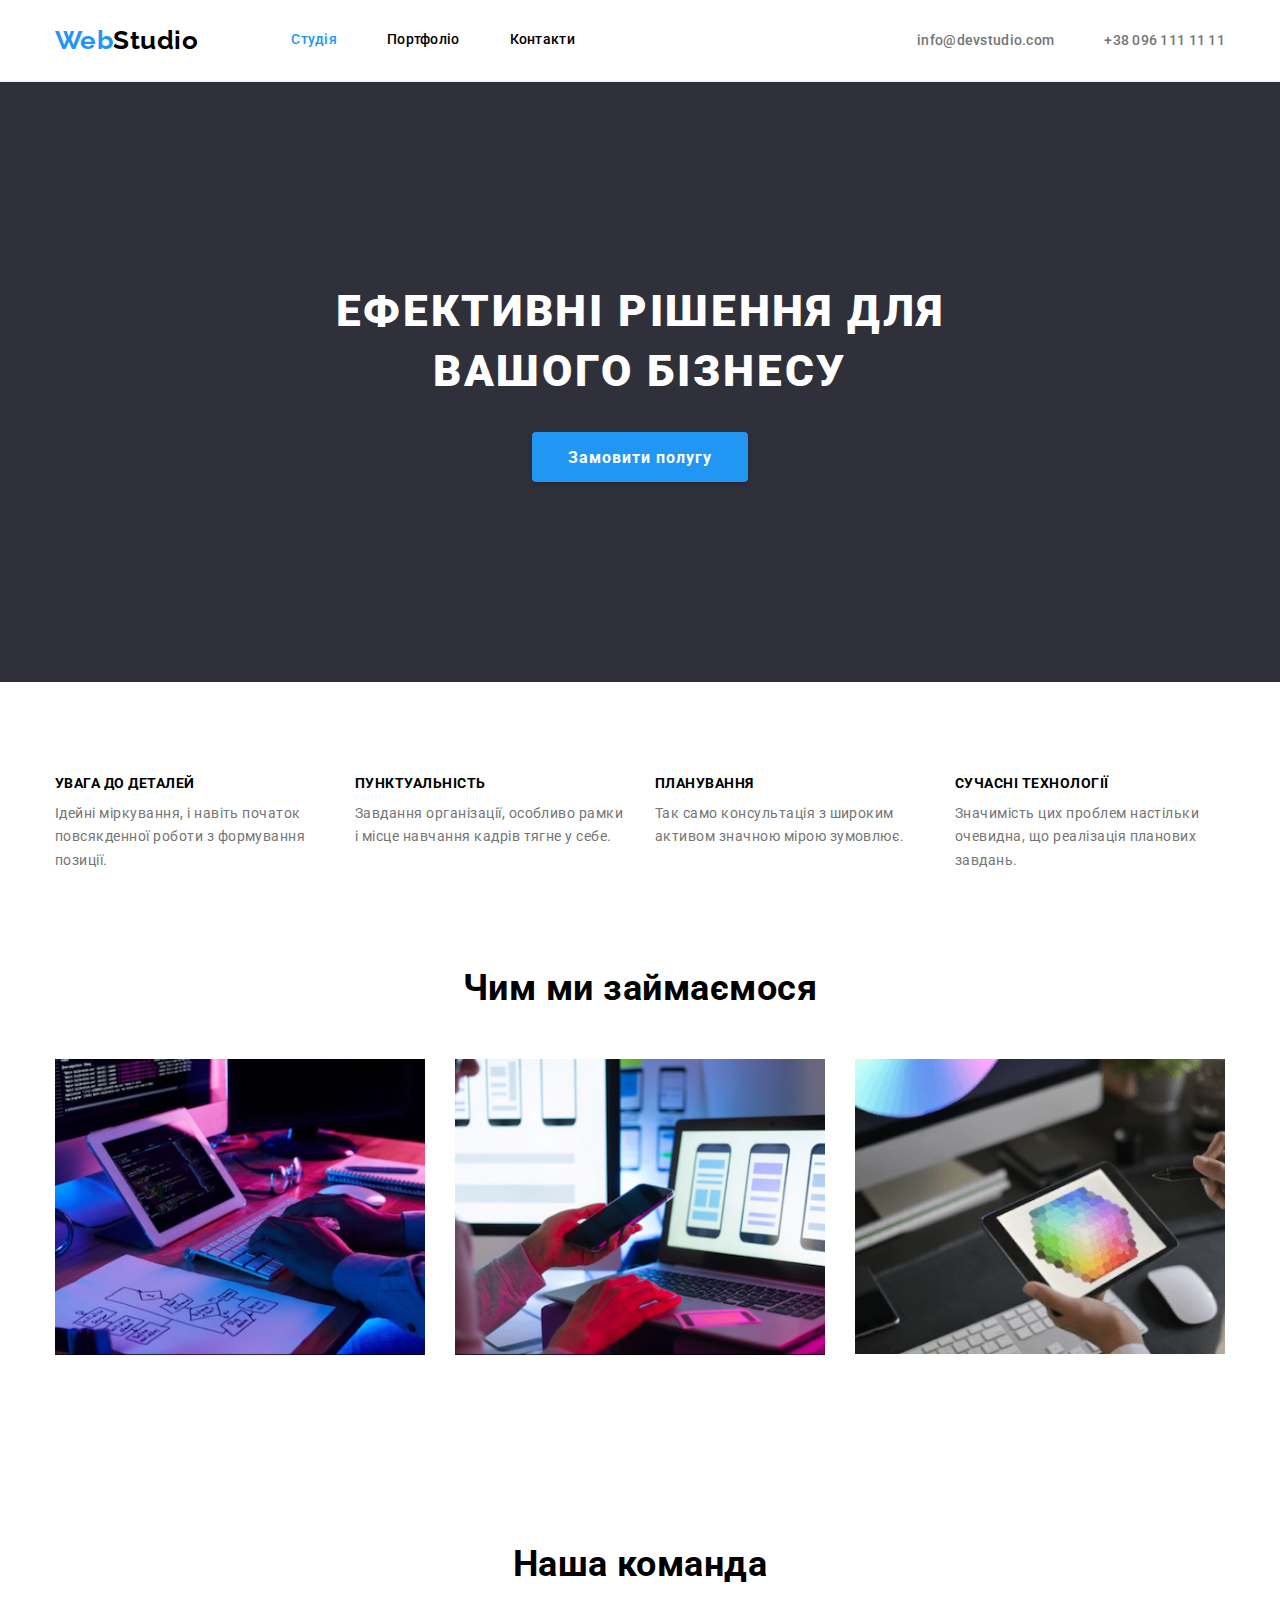
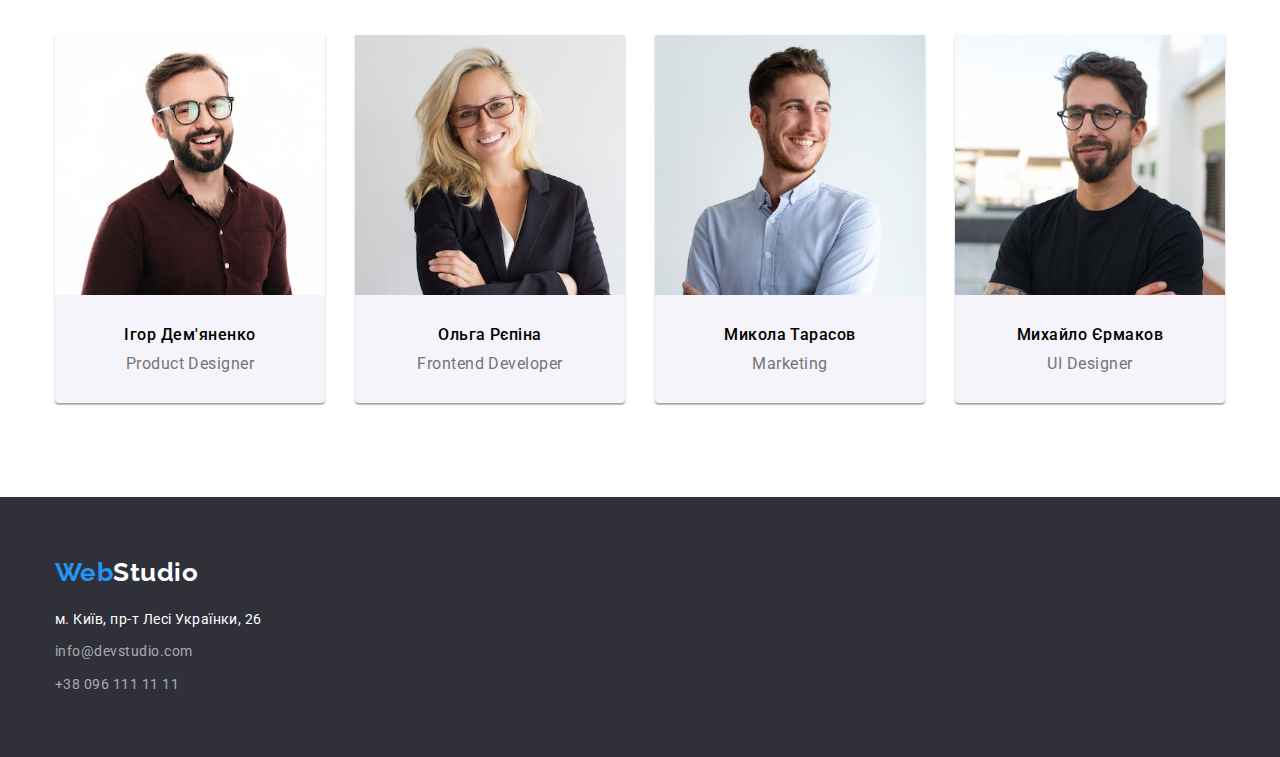
==== index.html @ ede7573f "hw3" ====
<!DOCTYPE html>
<html lang="uk">
  <head>
    <meta charset="UTF-8" />
    <meta http-equiv="X-UA-Compatible" content="IE=edge" />
    <meta name="viewport" content="width=device-width, initial-scale=1.0" />
    <title>Головна</title>
    <link rel="preconnect" href="https://fonts.googleapis.com" />
    <link rel="preconnect" href="https://fonts.gstatic.com" crossorigin />
    <link
      href="https://fonts.googleapis.com/css2?family=Oleo+Script&family=Raleway:wght@700&family=Roboto:wght@400;500;700;900&display=swap"
      rel="stylesheet"
    />
    <link
      rel="stylesheet"
      href="https://cdnjs.cloudflare.com/ajax/libs/modern-normalize/1.0.0/modern-normalize.min.css"
    />
    <link rel="stylesheet" href="./css/style.css" />
  </head>
  <body>
    <!-- Шапка сайту -->
    <header class="page-header">
      <div class="container">
        <nav class="main-nav">
          <a lang="en" href="./index.html" class="logo link"
            >Web<span class="logo-black">Studio</span></a
          >
          <ul class="site-nav">
            <li class="list item"><a href="./index.html" class="link current-page">Студія</a></li>
            <li class="list item"><a href="./portfolio.html" class="link">Портфоліо</a></li>
            <li class="list item"><a href="#" class="link">Контакти</a></li>
          </ul>

          <ul class="contacts">
            <li class="list item">
              <a href="mailto:info@devstudio.com" class="link text">info@devstudio.com</a>
            </li>
            <li class="list item">
              <a href="tel:+380961111111" class="link text">+38 096 111 11 11</a>
            </li>
          </ul>
        </nav>
      </div>
    </header>
    <main class="main">
      <!-- Герой -->
      <section class="hero">
        <div class="container">
          <h1 class="hero-title">
            Ефективні рішення для <br />
            Вашого бізнесу
          </h1>
          <button type="button" class="button-hero">Замовити полугу</button>
        </div>
      </section>
      <!-- Переваги -->
      <section class="section-benefits">
        <div class="container">
          <!-- <h2></h2> -->
          <ul class="benefits-list">
            <li class="list">
              <h3 class="title-benefits">Увага до деталей</h3>
              <p>Ідейні міркування, і навіть початок повсякденної роботи з формування позиції.</p>
            </li>
            <li class="list">
              <h3 class="title-benefits">Пунктуальність</h3>
              <p>Завдання організації, особливо рамки і місце навчання кадрів тягне у себе.</p>
            </li>
            <li class="list">
              <h3 class="title-benefits">Планування</h3>
              <p>Так само консультація з широким активом значною мірою зумовлює.</p>
            </li>
            <li class="list">
              <h3 class="title-benefits">Сучасні технології</h3>
              <p>Значимість цих проблем настільки очевидна, що реалізація планових завдань.</p>
            </li>
          </ul>
        </div>
      </section>
      <!-- Напрямки діяльності -->
      <section class="section">
        <div class="container">
          <h2 class="section-title">Чим ми займаємося</h2>
          <ul class="directions-list">
            <li class="list">
              <img src="./images/whatwedo/coding.jpg" alt="Пограмування" width="370" />
            </li>
            <li class="list">
              <img src="./images/whatwedo/uxuidesign.jpg" alt="Інтерфейсний дизайн" width="370" />
            </li>
            <li class="list">
              <img src="./images/whatwedo/design.jpg" alt="Дизайн-кольористика" width="370" />
            </li>
          </ul>
        </div>
      </section>
      <!-- Команда -->
      <section class="section-team">
        <div class="container">
          <h2 class="section-title">Наша команда</h2>
          <ul class="team-list">
            <li class="list">
              <img
                class="image-team"
                src="./images/team/demyanenko.jpg"
                alt="Ігор Дем'яненко"
                width="270"
              />
              <div class="teamtext">
                <h3 class="title-name">Ігор Дем'яненко</h3>
                <p>Product Designer</p>
              </div>
            </li>
            <li class="list">
              <img
                class="image-team"
                src="./images/team/repina.jpg"
                alt="Ольга Рєпіна"
                width="270"
              />
              <div class="teamtext">
                <h3 class="title-name">Ольга Рєпіна</h3>
                <p>Frontend Developer</p>
              </div>
            </li>

            <li class="list">
              <img
                class="image-team"
                src="./images/team/tarasov.jpg"
                alt="Микола Тарасов"
                width="270"
              />
              <div class="teamtext">
                <h3 class="title-name">Микола Тарасов</h3>
                <p>Marketing</p>
              </div>
            </li>
            <li class="list">
              <img
                class="image-team"
                src="./images/team/yermakov.jpg"
                alt="Михайло Єрмаков"
                width="270"
              />
              <div class="teamtext">
                <h3 class="title-name">Михайло Єрмаков</h3>
                <p>UI Designer</p>
              </div>
            </li>
          </ul>
        </div>
      </section>
    </main>
    <!-- Підвал -->
    <footer class="page-footer">
      <div class="container">
        <a lang="en" href="./index.html" class="logo link marginlogo"
          >Web<span class="logo-white">Studio</span></a
        >
        <address>
          <ul class="contacts-footer">
            <li class="list">
              <a href="https://goo.gl/maps/vKTNqKKZV2c1ERoq9" class="link whitetext"
                >м. Київ, пр-т Лесі Українки, 26</a
              >
            </li>
            <li class="list">
              <a href="mailto:info@devstudio.com" class="link text">info@devstudio.com</a>
            </li>
            <li class="list">
              <a href="tel:+380961111111" class="link text last">+38 096 111 11 11</a>
            </li>
          </ul>
        </address>
      </div>
    </footer>
  </body>
</html>
---- css/style.css ----
body {
  background-color: var(--Primary-color-background);
  color: var(--Primary-text-color);
  font-family: Roboto, sans-serif;
  letter-spacing: 0.03em;
}
.link {
  text-decoration: none;
}
.list {
  list-style: none;
}
.container {
  margin-left: auto;
  margin-right: auto;
  padding: 0px 15px;
  width: 1200px;
  /* outline: 2px solid tomato; */
}
h1,
h2,
h3,
ul,
p {
  margin: 0;
  padding: 0;
}
/* Основний колір тексту (заголовки, посилання меню) #212121 */
/* Вторинний колір текту (параграфи, контакти) #757575 */
/* Акцент       #2196F3 */
/* Акцент ховер #188CE8 */
/* Білий текст #FFFFFF */
/* Колір логотиу чорний #000000 */
/* Основний колір фону #F5F5F5 */
/* Вторинний колір фону  #F5F4FA */
/* Фон Hero #2F303A */
/* Колір номеру телефону і мейл внизу  rgba(255, 255, 255, 0.6) */
:root {
  --primary-text-color: #212121;
  --paragraph-text-color: #757575;
  --accent-color: #2196f3;
  --white-text-color: #ffffff;
  --black-color-logo: #000000;
  --primary-color-background: #f5f5f5;
  --secondary-color-background: #f5f4fa;
  --hero-footer-color-background: #2f303a;
  --mail-footer-color: rgba(255, 255, 255, 0.6);
  --accent-hover-color: #188ce8;
}

/* ЛОГО */
.logo {
  color: var(--accent-color);
  font-family: Raleway, sans-serif;
  font-weight: 700;
  font-size: 26px;
  line-height: 1.19;
}

.logo-black {
  color: var(--black-color-logo);
}
/* МЕНЮ */
.main-nav {
  display: flex;
  align-items: center;
}
.page-header {
  border-bottom: 1px solid #ececec;
  padding-top: 25px;
  padding-bottom: 25px;
}
.site-nav .link {
  color: var(--Primary-text-color);
  font-weight: 500;
  font-size: 14px;
  line-height: 1.14;
  letter-spacing: 0.02em;
  display: block;
}
.site-nav {
  display: flex;
  margin-left: 93px;
}
.site-nav .item {
  margin-right: 50px;
}
.site-nav .item:last-child {
  margin-right: 0px;
}
.site-nav .link:hover,
.site-nav .link:focus {
  color: var(--accent-color);
}
/* КОНТАКТИ НАВІГАЦІЯ */

.contacts .text {
  color: var(--paragraph-text-color);

  font-weight: 500;
  font-size: 14px;
  line-height: 1.14;
  letter-spacing: 0.02em;
}

.contacts .link:hover,
.contacts .link:focus {
  color: var(--accent-color);
}

.contacts {
  display: flex;
  margin-left: auto;
}

.contacts .item + .item {
  margin-left: 50px;
}
.link.current-page {
  color: var(--accent-color);
}

/* СЕКЦІЯ ХІРО */
.hero {
  background-color: var(--hero-footer-color-background);
  text-align: center;
  padding-top: 200px;
  padding-bottom: 200px;
}
.hero-title {
  color: var(--white-text-color);
  font-weight: 900;
  font-size: 44px;
  line-height: 1.36;
  letter-spacing: 0.06em;
  text-transform: uppercase;

  margin-bottom: 30px;
}

.button-hero {
  display: inline-block;
  color: var(--white-text-color);
  background-color: var(--accent-color);
  font-weight: 700;
  font-size: 16px;
  line-height: 1.88;
  letter-spacing: 0.06em;
  cursor: pointer;
  font-family: inherit;

  border-radius: 4px;
  border: 1px solid transparent;
  box-shadow: 0px 4px 4px rgba(0, 0, 0, 0.15);
  padding: 10px 32px;
  min-width: 216px;
  height: 50px;
}
.button-hero:hover,
.button-hero:focus {
  background-color: var(--accent-hover-color);
}
.hero-title-button {
  margin-bottom: 200px;
}
/* ПЕРЕВАГИ */
.title-benefits {
  font-weight: 700;
  font-size: 14px;
  line-height: 1.14;
  text-transform: uppercase;

  margin-bottom: 10px;
}
.section-benefits p {
  font-size: 14px;
  line-height: 1.71;
  min-width: 270px;
  min-height: 48px;
}
.section-benefits {
  padding-top: 94px;
  padding-bottom: 94px;
}
/* .section-benefits .list {
  text-align: ; */

.benefits-list {
  display: flex;
  gap: 30px;
}
/* НАПРЯМКИ ДІЯЛЬНОСТІ*/
.section-title {
  font-weight: 700;
  font-size: 36px;
  line-height: 1.17;
  margin-bottom: 50px;
  text-align: center;
}
.directions-list {
  display: flex;
  gap: 30px;
}
.section {
  padding-bottom: 94px;
}
.section img {
  display: block;
}
/* ФОН КОМАНДА */

.section-team .list {
  background-color: var(--secondary-color-background);
  box-shadow: 0px 1px 3px rgba(0, 0, 0, 0.12), 0px 1px 1px rgba(0, 0, 0, 0.14),
    0px 2px 1px rgba(0, 0, 0, 0.2);
  border-radius: 0px 0px 4px 4px;
  text-align: center;
}

.teamtext {
  padding: 30px 50px 30px 50px;
}
.title-name {
  font-weight: 500;
  font-size: 16px;
  line-height: 1.19;
  margin-bottom: 10px;
}
.section-team p {
  font-size: 16px;
  line-height: 1.19;
}
.section-team {
  padding-top: 94px;
  padding-bottom: 94px;
}
.team-list {
  display: flex;
  gap: 30px;
}
.image-team {
  display: block;
}
/* ПАРАГРАФИ */

.main p {
  color: var(--paragraph-text-color);
}

/* КОНТАКТИ ФУТЕР */
.page-footer {
  background-color: var(--hero-footer-color-background);
}
.marginlogo {
  margin-bottom: 20px;
  display: inline-block;
}
.logo-white {
  color: var(--white-text-color);
}
.whitetext {
  color: var(--white-text-color);

  font-size: 14px;
  line-height: 1.71;
  font-style: normal;
  display: inline-block;
  margin-bottom: 9px;
}

.whitetext:hover,
.whitetext:focus {
  color: var(--accent-color);
}
.contacts-footer .text {
  color: rgba(255, 255, 255, 0.6);

  font-size: 14px;
  line-height: 1.71;
  font-style: normal;
  display: inline-block;
  margin-bottom: 9px;
}
.contacts-footer .last {
  margin-bottom: 0px;
}
.contacts-footer .text:hover,
.contacts-footer .text:focus {
  color: var(--accent-color);
}
.page-footer {
  padding-top: 60px;
  padding-bottom: 60px;
}
/* ПОРТФОЛІО СТОРІНКА */
/* КНОПКИ */
.button-filter {
  color: var(--primary-text-color);
  background-color: var(--secondary-color-background);
  cursor: pointer;
  font-weight: 500;
  font-size: 16px;
  line-height: 1.62;
  font-family: inherit;
  padding: 6px 22px;
  border: 2px solid transparent;
  border-radius: 4px;
}
.button-filter:hover,
.button-filter:focus {
  color: var(--primary-text-color);
  border: 2px solid var(--accent-color);
}

.button-filter:active {
  background-color: var(--accent-color);
  color: var(--white-text-color);
}
/* Портфоліо  */

.section-portfolio h2 {
  font-weight: 700;
  font-size: 18px;
  line-height: 2;
  color: var(--primary-text-color);
  margin-bottom: 4px;
}
.section-portfolio p {
  font-size: 16px;
  line-height: 1.87;
}

.filter-list {
  display: flex;
  justify-content: center;
  margin-bottom: 50px;
}

.filter-list .list {
  margin-right: 8px;
}
.filter-list .list:last-child {
  margin-right: 0px;
}
.portfolio-all {
  padding-top: 94px;
  padding-bottom: 94px;
}
.portfolio-item {
  display: flex;
  flex-wrap: wrap;
  gap: 30px;
}

.portfolio-item .list {
  background: #ffffff;
  border: 1px solid #eeeeee;
  width: 370px;
}

.item-text {
  padding-left: 24px;
  padding-top: 20px;
  padding-bottom: 20px;
  padding-right: 24px;
}
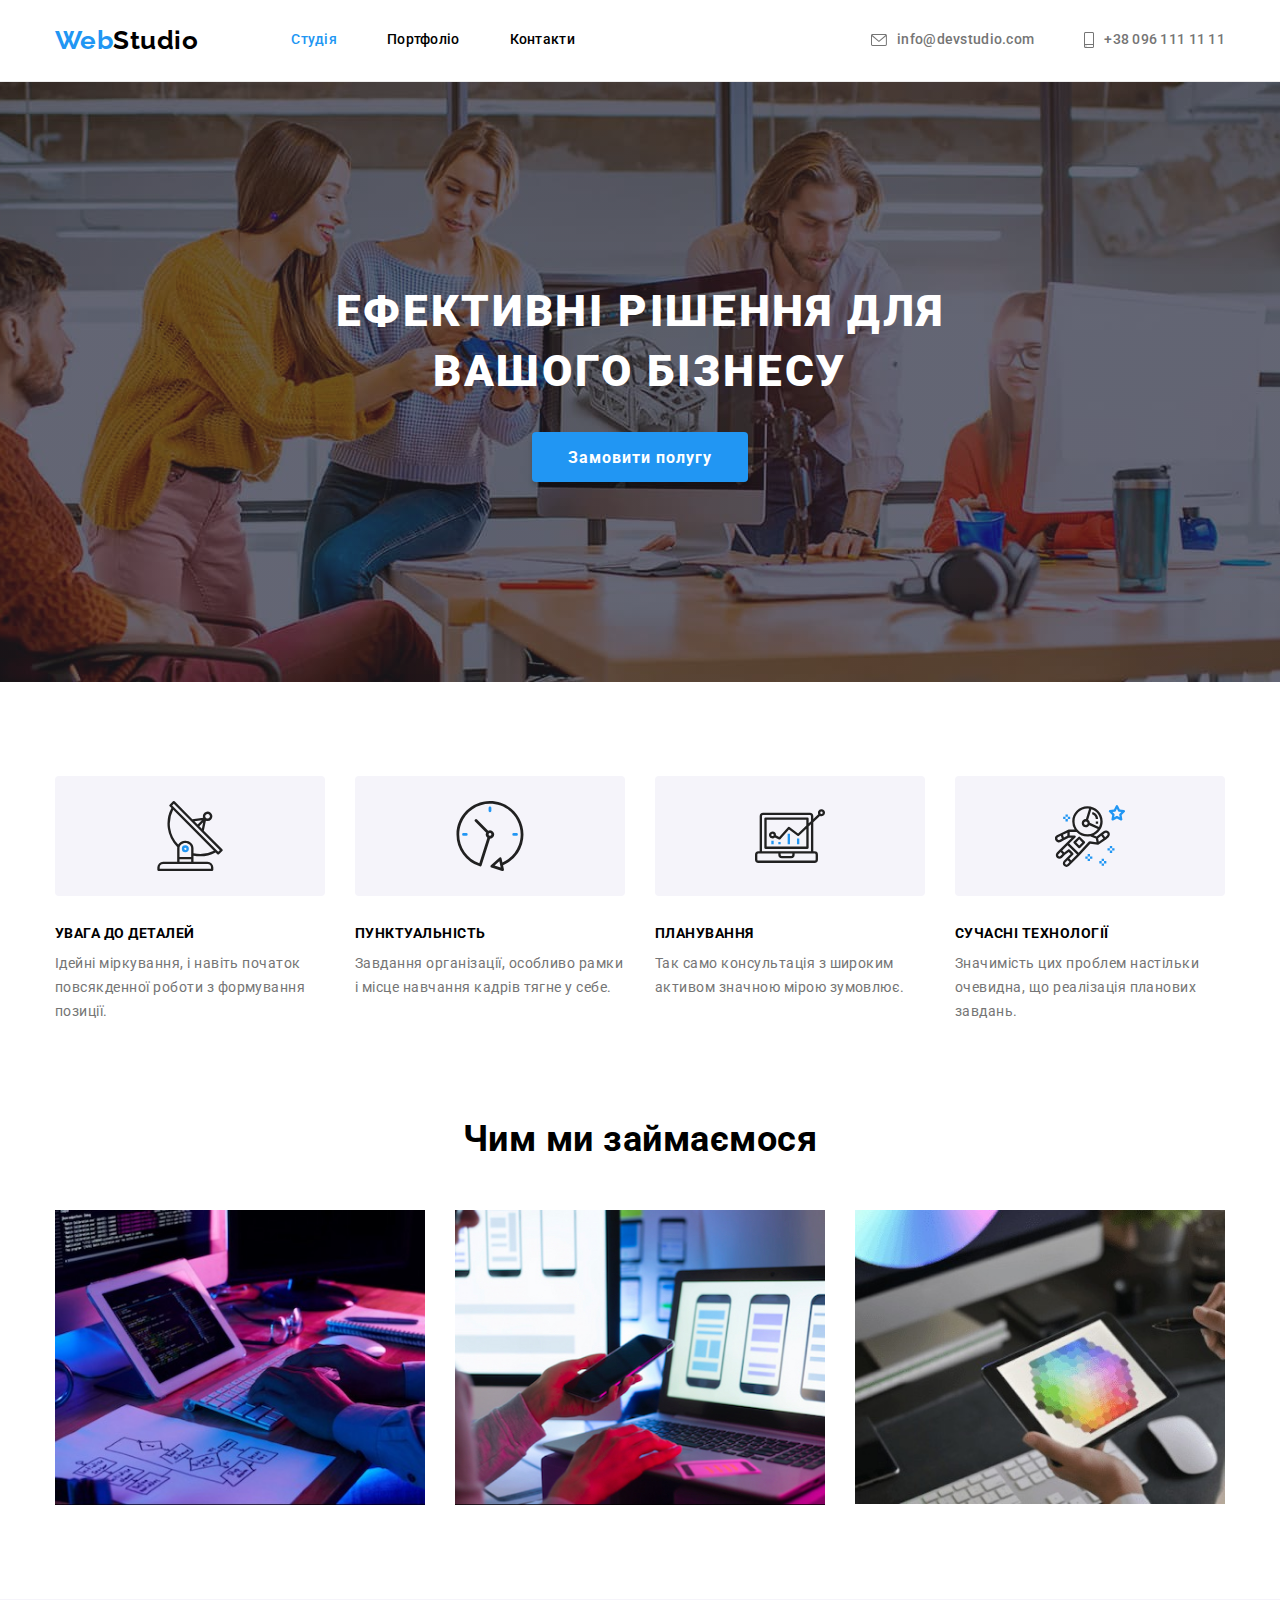
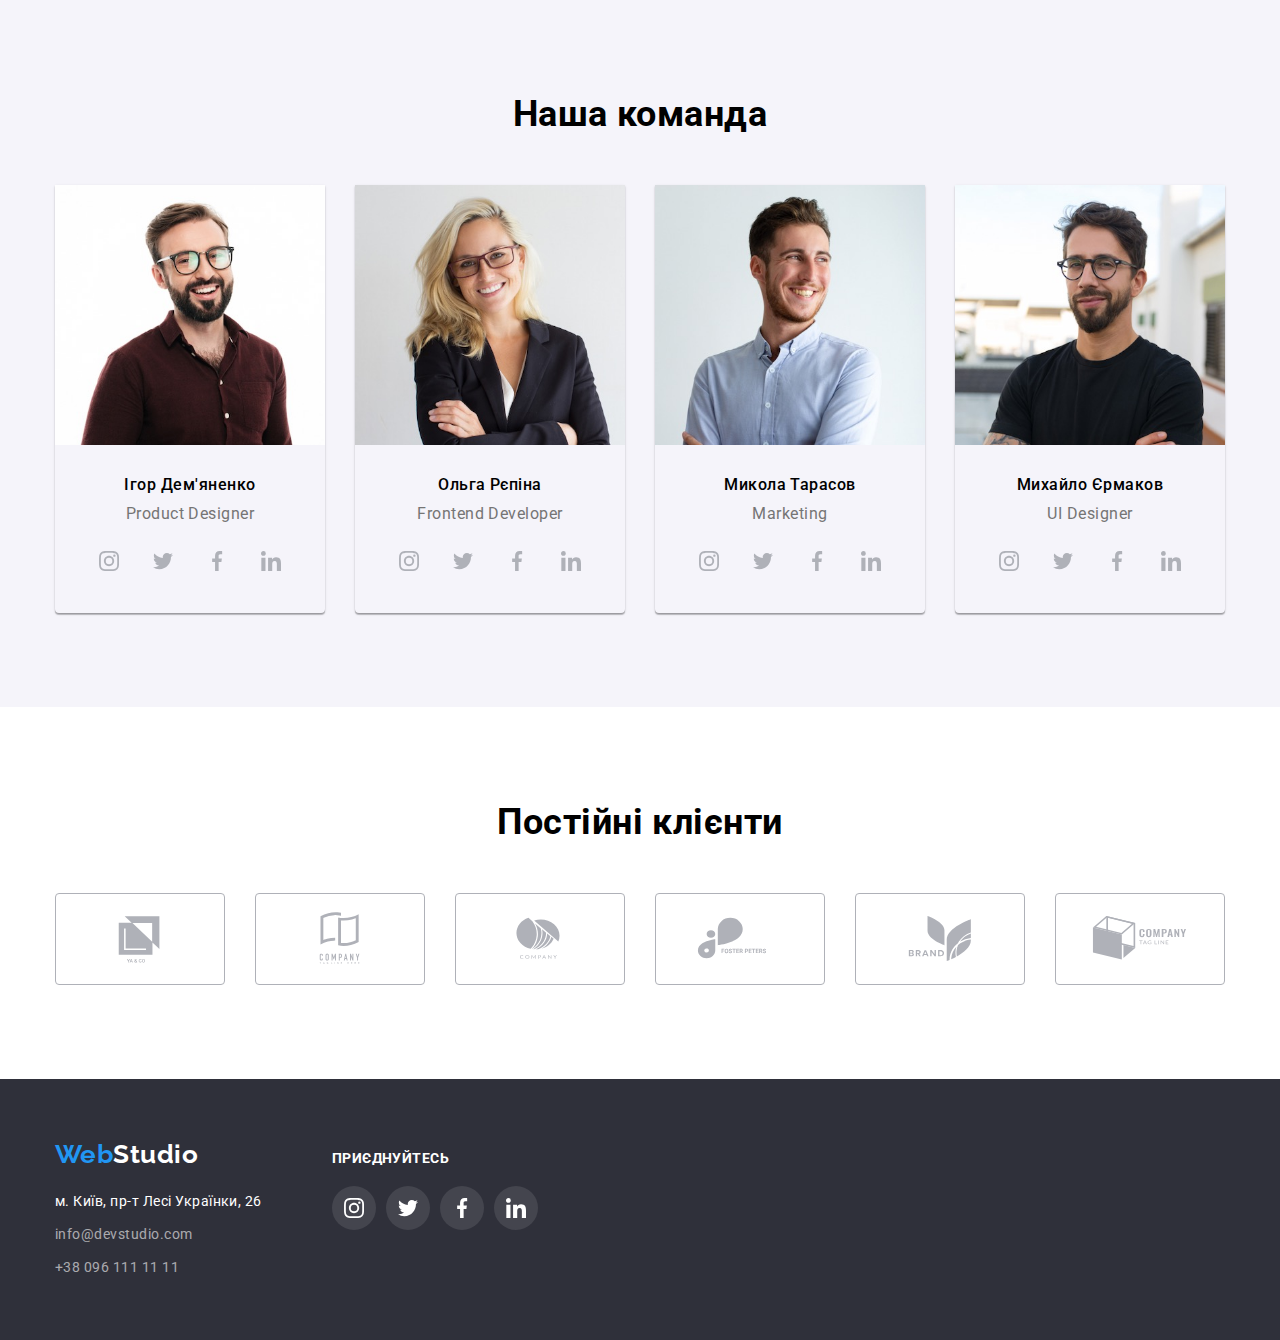
==== commit 3aa36d8b: "final" ====
--- a/index.html
+++ b/index.html
@@ -33,10 +33,19 @@
 
           <ul class="contacts">
             <li class="list item">
-              <a href="mailto:info@devstudio.com" class="link text">info@devstudio.com</a>
+              <a href="mailto:info@devstudio.com" class="link text">
+                <svg class="icon-envelope" width="16" height="12">
+                  <use href="./images/icons-background/icons.svg#icon-envelope"></use>
+                </svg>
+                info@devstudio.com</a
+              >
             </li>
             <li class="list item">
-              <a href="tel:+380961111111" class="link text">+38 096 111 11 11</a>
+              <a href="tel:+380961111111" class="link text">
+                <svg class="icon-smartphone" width="10" height="16">
+                  <use href="./images/icons-background/icons.svg#icon-smartphone"></use></svg
+                >+38 096 111 11 11</a
+              >
             </li>
           </ul>
         </nav>
@@ -59,18 +68,38 @@
           <!-- <h2></h2> -->
           <ul class="benefits-list">
             <li class="list">
+              <div class="icon-item">
+                <svg class="icon-antenna" width="70" height="70">
+                  <use href="./images/icons-background/icons.svg#icon-antenna"></use>
+                </svg>
+              </div>
               <h3 class="title-benefits">Увага до деталей</h3>
               <p>Ідейні міркування, і навіть початок повсякденної роботи з формування позиції.</p>
             </li>
             <li class="list">
+              <div class="icon-item">
+                <svg class="icon-antenna" width="70" height="70">
+                  <use href="./images/icons-background/icons.svg#icon-clock"></use>
+                </svg>
+              </div>
               <h3 class="title-benefits">Пунктуальність</h3>
               <p>Завдання організації, особливо рамки і місце навчання кадрів тягне у себе.</p>
             </li>
             <li class="list">
+              <div class="icon-item">
+                <svg class="icon-antenna" width="70" height="70">
+                  <use href="./images/icons-background/icons.svg#icon-diagram"></use>
+                </svg>
+              </div>
               <h3 class="title-benefits">Планування</h3>
               <p>Так само консультація з широким активом значною мірою зумовлює.</p>
             </li>
             <li class="list">
+              <div class="icon-item">
+                <svg class="icon-antenna" width="70" height="70">
+                  <use href="./images/icons-background/icons.svg#icon-astronaut"></use>
+                </svg>
+              </div>
               <h3 class="title-benefits">Сучасні технології</h3>
               <p>Значимість цих проблем настільки очевидна, що реалізація планових завдань.</p>
             </li>
@@ -109,6 +138,52 @@
               <div class="teamtext">
                 <h3 class="title-name">Ігор Дем'яненко</h3>
                 <p>Product Designer</p>
+                <ul class="network-list">
+                  <li class="network-links">
+                    <a
+                      href="https:\\www.instagram.com"
+                      target="_blank"
+                      rel="noopener noreferrer nofollow"
+                      class="network-link"
+                    >
+                      <svg class="network-item" width="20" height="20">
+                        <use href="./images/icons-background/icons.svg#icon-instagram"></use></svg
+                    ></a>
+                  </li>
+                  <li class="network-links">
+                    <a
+                      href="https:\\www.twitter.com"
+                      target="_blank"
+                      rel="noopener noreferrer nofollow"
+                      class="network-link"
+                    >
+                      <svg class="network-item" width="20" height="20">
+                        <use href="./images/icons-background/icons.svg#icon-twitter"></use></svg
+                    ></a>
+                  </li>
+                  <li class="network-links">
+                    <a
+                      href="https:\\www.facebook.com"
+                      target="_blank"
+                      rel="noopener noreferrer nofollow"
+                      class="network-link"
+                    >
+                      <svg class="network-item" width="20" height="20">
+                        <use href="./images/icons-background/icons.svg#icon-facebook"></use></svg
+                    ></a>
+                  </li>
+                  <li class="network-links">
+                    <a
+                      href="https:\\www.linkedin.com"
+                      target="_blank"
+                      rel="noopener noreferrer nofollow"
+                      class="network-link"
+                    >
+                      <svg class="network-item" width="20" height="20">
+                        <use href="./images/icons-background/icons.svg#icon-linkedin"></use></svg
+                    ></a>
+                  </li>
+                </ul>
               </div>
             </li>
             <li class="list">
@@ -121,6 +196,52 @@
               <div class="teamtext">
                 <h3 class="title-name">Ольга Рєпіна</h3>
                 <p>Frontend Developer</p>
+                <ul class="network-list">
+                  <li class="network-links">
+                    <a
+                      href="https:\\www.instagram.com"
+                      target="_blank"
+                      rel="noopener noreferrer nofollow"
+                      class="network-link"
+                    >
+                      <svg class="network-item" width="20" height="20">
+                        <use href="./images/icons-background/icons.svg#icon-instagram"></use></svg
+                    ></a>
+                  </li>
+                  <li class="network-links">
+                    <a
+                      href="https:\\www.twitter.com"
+                      target="_blank"
+                      rel="noopener noreferrer nofollow"
+                      class="network-link"
+                    >
+                      <svg class="network-item" width="20" height="20">
+                        <use href="./images/icons-background/icons.svg#icon-twitter"></use></svg
+                    ></a>
+                  </li>
+                  <li class="network-links">
+                    <a
+                      href="https:\\www.facebook.com"
+                      target="_blank"
+                      rel="noopener noreferrer nofollow"
+                      class="network-link"
+                    >
+                      <svg class="network-item" width="20" height="20">
+                        <use href="./images/icons-background/icons.svg#icon-facebook"></use></svg
+                    ></a>
+                  </li>
+                  <li class="network-links">
+                    <a
+                      href="https:\\www.linkedin.com"
+                      target="_blank"
+                      rel="noopener noreferrer nofollow"
+                      class="network-link"
+                    >
+                      <svg class="network-item" width="20" height="20">
+                        <use href="./images/icons-background/icons.svg#icon-linkedin"></use></svg
+                    ></a>
+                  </li>
+                </ul>
               </div>
             </li>
 
@@ -134,6 +255,52 @@
               <div class="teamtext">
                 <h3 class="title-name">Микола Тарасов</h3>
                 <p>Marketing</p>
+                <ul class="network-list">
+                  <li class="network-links">
+                    <a
+                      href="https:\\www.instagram.com"
+                      target="_blank"
+                      rel="noopener noreferrer nofollow"
+                      class="network-link"
+                    >
+                      <svg class="network-item" width="20" height="20">
+                        <use href="./images/icons-background/icons.svg#icon-instagram"></use></svg
+                    ></a>
+                  </li>
+                  <li class="network-links">
+                    <a
+                      href="https:\\www.twitter.com"
+                      target="_blank"
+                      rel="noopener noreferrer nofollow"
+                      class="network-link"
+                    >
+                      <svg class="network-item" width="20" height="20">
+                        <use href="./images/icons-background/icons.svg#icon-twitter"></use></svg
+                    ></a>
+                  </li>
+                  <li class="network-links">
+                    <a
+                      href="https:\\www.facebook.com"
+                      target="_blank"
+                      rel="noopener noreferrer nofollow"
+                      class="network-link"
+                    >
+                      <svg class="network-item" width="20" height="20">
+                        <use href="./images/icons-background/icons.svg#icon-facebook"></use></svg
+                    ></a>
+                  </li>
+                  <li class="network-links">
+                    <a
+                      href="https:\\www.linkedin.com"
+                      target="_blank"
+                      rel="noopener noreferrer nofollow"
+                      class="network-link"
+                    >
+                      <svg class="network-item" width="20" height="20">
+                        <use href="./images/icons-background/icons.svg#icon-linkedin"></use></svg
+                    ></a>
+                  </li>
+                </ul>
               </div>
             </li>
             <li class="list">
@@ -146,7 +313,98 @@
               <div class="teamtext">
                 <h3 class="title-name">Михайло Єрмаков</h3>
                 <p>UI Designer</p>
-              </div>
+                <ul class="network-list">
+                  <li class="network-links">
+                    <a
+                      href="https:\\www.instagram.com"
+                      target="_blank"
+                      rel="noopener noreferrer nofollow"
+                      class="network-link"
+                    >
+                      <svg class="network-item" width="20" height="20">
+                        <use href="./images/icons-background/icons.svg#icon-instagram"></use></svg
+                    ></a>
+                  </li>
+                  <li class="network-links">
+                    <a
+                      href="https:\\www.twitter.com"
+                      target="_blank"
+                      rel="noopener noreferrer nofollow"
+                      class="network-link"
+                    >
+                      <svg class="network-item" width="20" height="20">
+                        <use href="./images/icons-background/icons.svg#icon-twitter"></use></svg
+                    ></a>
+                  </li>
+                  <li class="network-links">
+                    <a
+                      href="https:\\www.facebook.com"
+                      target="_blank"
+                      rel="noopener noreferrer nofollow"
+                      class="network-link"
+                    >
+                      <svg class="network-item" width="20" height="20">
+                        <use href="./images/icons-background/icons.svg#icon-facebook"></use></svg
+                    ></a>
+                  </li>
+                  <li class="network-links">
+                    <a
+                      href="https:\\www.linkedin.com"
+                      target="_blank"
+                      rel="noopener noreferrer nofollow"
+                      class="network-link"
+                    >
+                      <svg class="network-item" width="20" height="20">
+                        <use href="./images/icons-background/icons.svg#icon-linkedin"></use></svg
+                    ></a>
+                  </li>
+                </ul>
+              </div>
+            </li>
+          </ul>
+        </div>
+      </section>
+
+      <!-- НАШІ КЛІЄНТИ -->
+      <section class="section-clients">
+        <div class="container">
+          <h2 class="section-title">Постійні клієнти</h2>
+          <ul class="clients-list">
+            <li class="clients-item">
+              <a class="clients-link" href="#">
+                <svg class="clients-icon" width="106" height="60">
+                  <use href="./images/icons-background/icons.svg#icon-logo"></use></svg
+              ></a>
+            </li>
+            <li class="clients-item">
+              <a class="clients-link" href="#">
+                <svg class="clients-icon" width="106" height="60">
+                  <use href="./images/icons-background/icons.svg#icon-logo-2"></use></svg
+              ></a>
+            </li>
+            <li class="clients-item">
+              <a class="clients-link" href="#">
+                <svg class="clients-icon" width="106" height="60">
+                  <use href="./images/icons-background/icons.svg#icon-logo-3"></use></svg
+              ></a>
+            </li>
+            <li class="clients-item">
+              <a class="clients-link" href="#">
+                <svg class="clients-icon" width="106" height="60">
+                  <use href="./images/icons-background/icons.svg#icon-logo-4"></use></svg
+              ></a>
+            </li>
+            <li class="clients-item">
+              <a class="clients-link" href="#">
+                <svg class="clients-icon" width="106" height="60">
+                  <use href="./images/icons-background/icons.svg#icon-logo-5"></use></svg
+              ></a>
+            </li>
+            <li class="clients-item">
+              <a class="clients-link" href="#">
+                <svg class="clients-icon" width="106" height="60">
+                  <use href="./images/icons-background/icons.svg#icon-logo-6"></use></svg
+              ></a>
             </li>
           </ul>
         </div>
@@ -155,24 +413,78 @@
     <!-- Підвал -->
     <footer class="page-footer">
       <div class="container">
-        <a lang="en" href="./index.html" class="logo link marginlogo"
-          >Web<span class="logo-white">Studio</span></a
-        >
-        <address>
-          <ul class="contacts-footer">
-            <li class="list">
-              <a href="https://goo.gl/maps/vKTNqKKZV2c1ERoq9" class="link whitetext"
-                >м. Київ, пр-т Лесі Українки, 26</a
-              >
-            </li>
-            <li class="list">
-              <a href="mailto:info@devstudio.com" class="link text">info@devstudio.com</a>
-            </li>
-            <li class="list">
-              <a href="tel:+380961111111" class="link text last">+38 096 111 11 11</a>
-            </li>
-          </ul>
-        </address>
+        <div class="parrent-address">
+          <div class="content-address">
+            <a lang="en" href="./index.html" class="logo link marginlogo"
+              >Web<span class="logo-white">Studio</span></a
+            >
+            <address>
+              <ul class="contacts-footer">
+                <li class="list">
+                  <a href="https://goo.gl/maps/vKTNqKKZV2c1ERoq9" class="link whitetext"
+                    >м. Київ, пр-т Лесі Українки, 26</a
+                  >
+                </li>
+                <li class="list">
+                  <a href="mailto:info@devstudio.com" class="link text">info@devstudio.com</a>
+                </li>
+                <li class="list">
+                  <a href="tel:+380961111111" class="link text last">+38 096 111 11 11</a>
+                </li>
+              </ul>
+            </address>
+          </div>
+
+          <div class="social-links-footer">
+            <p>Приєднуйтесь</p>
+            <ul class="network-list-footer">
+              <li class="network-links-footer">
+                <a
+                  href="https:\\www.instagram.com"
+                  target="_blank"
+                  rel="noopener noreferrer nofollow"
+                  class="network-link-footer"
+                >
+                  <svg class="network-item-footer" width="20" height="20">
+                    <use href="./images/icons-background/icons.svg#icon-instagram"></use></svg
+                ></a>
+              </li>
+              <li class="network-links-footer">
+                <a
+                  href="https:\\www.twitter.com"
+                  target="_blank"
+                  rel="noopener noreferrer nofollow"
+                  class="network-link-footer"
+                >
+                  <svg class="network-item-footer" width="20" height="20">
+                    <use href="./images/icons-background/icons.svg#icon-twitter"></use></svg
+                ></a>
+              </li>
+              <li class="network-links-footer">
+                <a
+                  href="https:\\www.facebook.com"
+                  target="_blank"
+                  rel="noopener noreferrer nofollow"
+                  class="network-link-footer"
+                >
+                  <svg class="network-item-footer" width="20" height="20">
+                    <use href="./images/icons-background/icons.svg#icon-facebook"></use></svg
+                ></a>
+              </li>
+              <li class="network-links-footer">
+                <a
+                  href="https:\\www.linkedin.com"
+                  target="_blank"
+                  rel="noopener noreferrer nofollow"
+                  class="network-link-footer"
+                >
+                  <svg class="network-item-footer" width="20" height="20">
+                    <use href="./images/icons-background/icons.svg#icon-linkedin"></use></svg
+                ></a>
+              </li>
+            </ul>
+          </div>
+        </div>
       </div>
     </footer>
   </body>
--- a/css/style.css
+++ b/css/style.css
@@ -46,6 +46,7 @@
   --hero-footer-color-background: #2f303a;
   --mail-footer-color: rgba(255, 255, 255, 0.6);
   --accent-hover-color: #188ce8;
+  --color-icon: #afb1b8;
 }
 
 /* ЛОГО */
@@ -101,18 +102,30 @@
   font-size: 14px;
   line-height: 1.14;
   letter-spacing: 0.02em;
+  fill: var(--paragraph-text-color);
 }
 
 .contacts .link:hover,
 .contacts .link:focus {
   color: var(--accent-color);
+  fill: var(--accent-color);
 }
 
 .contacts {
   display: flex;
   margin-left: auto;
 }
-
+.contacts a {
+  display: flex;
+  align-items: center;
+}
+.icon-envelope {
+  margin-right: 10px;
+}
+
+.icon-smartphone {
+  margin-right: 10px;
+}
 .contacts .item + .item {
   margin-left: 50px;
 }
@@ -126,6 +139,18 @@
   text-align: center;
   padding-top: 200px;
   padding-bottom: 200px;
+
+  max-width: 1600px;
+  height: 600px;
+  margin-left: auto;
+  margin-right: auto;
+
+  background-image: linear-gradient(to right, rgba(47, 48, 58, 0.4), rgba(47, 48, 58, 0.4)),
+    url(../images/icons-background/hero-background.jpg);
+  background-repeat: no-repeat;
+  background-position: center;
+  background-size: cover;
+  background-color: #c4c4c4;
 }
 .hero-title {
   color: var(--white-text-color);
@@ -182,13 +207,22 @@
   padding-top: 94px;
   padding-bottom: 94px;
 }
-/* .section-benefits .list {
-  text-align: ; */
 
 .benefits-list {
   display: flex;
   gap: 30px;
 }
+.icon-item {
+  display: flex;
+  height: 120px;
+  width: 270px;
+  background-color: var(--secondary-color-background);
+  border-radius: 4px;
+  margin-bottom: 30px;
+  align-items: center;
+  justify-content: center;
+}
+
 /* НАПРЯМКИ ДІЯЛЬНОСТІ*/
 .section-title {
   font-weight: 700;
@@ -218,7 +252,7 @@
 }
 
 .teamtext {
-  padding: 30px 50px 30px 50px;
+  padding: 30px 32px 30px 32px;
 }
 .title-name {
   font-weight: 500;
@@ -229,10 +263,12 @@
 .section-team p {
   font-size: 16px;
   line-height: 1.19;
+  margin-bottom: 16px;
 }
 .section-team {
   padding-top: 94px;
   padding-bottom: 94px;
+  background-color: var(--secondary-color-background);
 }
 .team-list {
   display: flex;
@@ -241,15 +277,80 @@
 .image-team {
   display: block;
 }
+/* КОМАНДА СОЦІАЛЬНІ МЕРЕЖІ */
+.network-list {
+  list-style: none;
+}
+.network-list {
+  display: flex;
+  align-items: center;
+  justify-content: space-between;
+}
+.network-item {
+  display: flex;
+  justify-content: center;
+  align-items: center;
+}
+
+.network-link {
+  display: flex;
+  width: 44px;
+  height: 44px;
+  justify-content: center;
+  align-items: center;
+  fill: var(--color-icon);
+}
+
+.network-link:hover,
+.network-link:focus {
+  border-radius: 50%;
+  background-color: #188ce8;
+  fill: var(--white-text-color);
+}
+
 /* ПАРАГРАФИ */
 
 .main p {
   color: var(--paragraph-text-color);
 }
-
+/* НАШІ КЛІЄНТИ */
+.section-clients {
+  display: flex;
+  padding-top: 94px;
+  padding-bottom: 94px;
+}
+.clients-list {
+  display: flex;
+  list-style: none;
+  gap: 30px;
+  justify-content: space-between;
+  justify-content: center;
+  align-items: center;
+}
+.clients-item {
+  display: flex;
+  justify-content: center;
+  align-items: center;
+}
+.clients-link {
+  display: flex;
+  width: 170px;
+  height: 92px;
+  justify-content: center;
+  align-items: center;
+  border: 1px solid #afb1b8;
+  border-radius: 4px;
+  fill: var(--color-icon);
+}
+.clients-link:hover,
+.clients-link:focus {
+  fill: var(--accent-hover-color);
+  border-color: var(--accent-hover-color);
+}
 /* КОНТАКТИ ФУТЕР */
 .page-footer {
   background-color: var(--hero-footer-color-background);
+  display: block;
 }
 .marginlogo {
   margin-bottom: 20px;
@@ -292,6 +393,56 @@
   padding-top: 60px;
   padding-bottom: 60px;
 }
+.parrent-address {
+  display: flex;
+  align-items: baseline;
+}
+/* СОЦІАЛЬНІ МЕРЕЖІ ФУТЕР */
+.content-address {
+  margin-right: 70px;
+}
+.social-links-footer p {
+  color: var(--white-text-color);
+  font-weight: 700;
+  font-size: 14px;
+  line-height: 1.143;
+  letter-spacing: 0.03em;
+  text-transform: uppercase;
+  margin-bottom: 20px;
+}
+
+.network-list-footer {
+  list-style: none;
+}
+.network-list-footer {
+  display: flex;
+  justify-content: space-between;
+  gap: 10px;
+}
+.network-item-footer {
+  display: flex;
+  justify-content: center;
+  align-items: center;
+}
+
+.network-link-footer {
+  display: flex;
+  width: 44px;
+  height: 44px;
+  justify-content: center;
+  align-items: center;
+  border-radius: 50%;
+  background-color: rgba(255, 255, 255, 0.1);
+  fill: var(--white-text-color);
+}
+
+.network-link-footer:hover,
+.network-link-footer:focus {
+  border-radius: 50%;
+  background-color: #188ce8;
+  fill: var(--white-text-color);
+}
+
 /* ПОРТФОЛІО СТОРІНКА */
 /* КНОПКИ */
 .button-filter {
@@ -308,8 +459,10 @@
 }
 .button-filter:hover,
 .button-filter:focus {
-  color: var(--primary-text-color);
-  border: 2px solid var(--accent-color);
+  color: var(--white-text-color);
+  background-color: var(--accent-color);
+  box-shadow: 0px 3px 1px rgba(0, 0, 0, 0.1), 0px 1px 2px rgba(0, 0, 0, 0.08),
+    0px 2px 2px rgba(0, 0, 0, 0.12);
 }
 
 .button-filter:active {
@@ -317,6 +470,11 @@
   color: var(--white-text-color);
 }
 /* Портфоліо  */
+
+}
+.section-portfolio img {
+  display: block;
+}
 
 .section-portfolio h2 {
   font-weight: 700;
@@ -357,7 +515,12 @@
   border: 1px solid #eeeeee;
   width: 370px;
 }
-
+.portfolio-item .list:hover,
+.portfolio-item .list:focus {
+  display: flex;
+  box-shadow: 0px 1px 1px rgba(0, 0, 0, 0.12), 0px 4px 4px rgba(0, 0, 0, 0.06),
+    1px 4px 6px rgba(0, 0, 0, 0.16);
+}
 .item-text {
   padding-left: 24px;
   padding-top: 20px;
